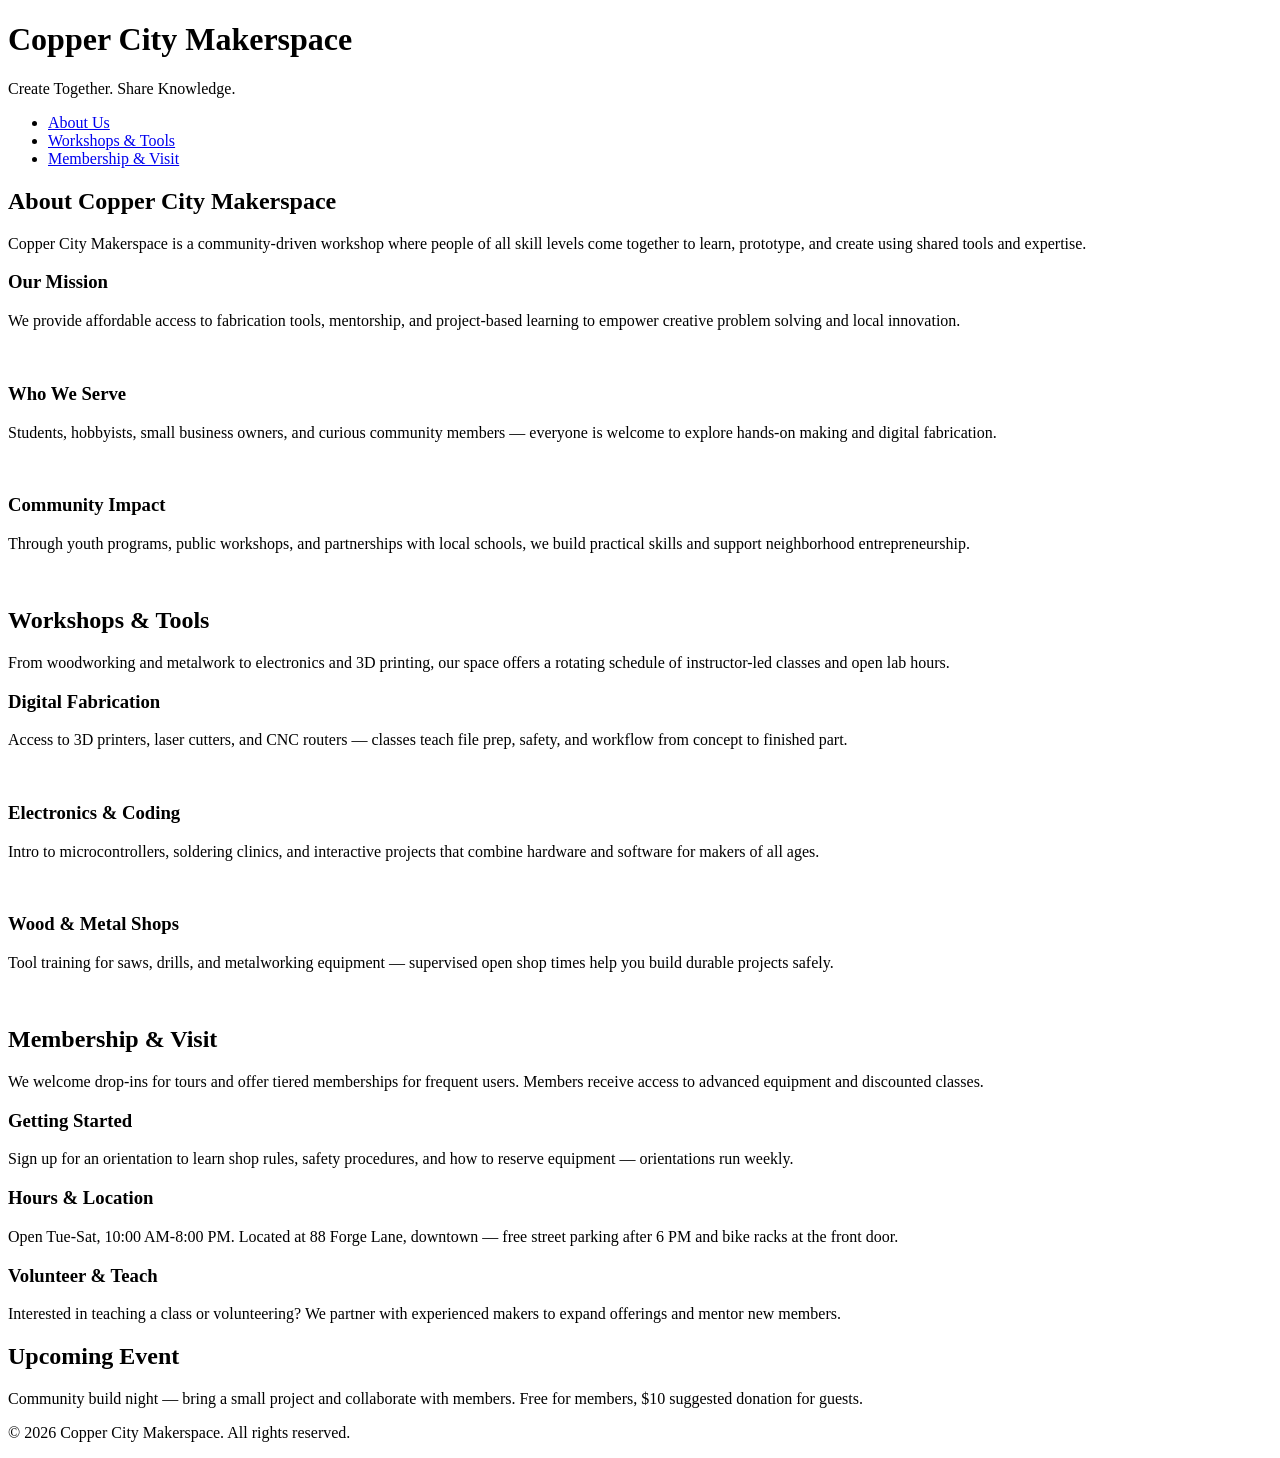
==== index.html @ 98c523d4 "Added new pages" ====
<!DOCTYPE html>
<html lang="en">
<head>
    <meta charset="UTF-8">
    <meta name="viewport" content="width=device-width, initial-scale=1.0">
    <link rel="stylesheet" href="styles.css">
    <title>Copper City Makerspace</title>
</head>
<body>
    <header>
        <h1>Copper City Makerspace</h1>
        <p>Create Together. Share Knowledge.</p>
    </header>
<nav>
    <ul>
        <li><a href="about.html">About Us</a></li>
        <li><a href="workshops.html">Workshops & Tools</a></li>
        <li><a href="memberships.html">Membership & Visit</a></li>
    </ul>
</nav>
<main>
    <section id="about">
        <h2>About Copper City Makerspace</h2>
        <p>Copper City Makerspace is a community-driven workshop where people of all skill levels come together to learn, prototype, and create using shared tools and expertise.</p>
        <div class="card-row">
            <section>
                <h3>Our Mission</h3>
                <p>We provide affordable access to fabrication tools, mentorship, and project-based learning to empower creative problem solving and local innovation.</p>
                <img src="images/engineering.jpg" alt="" width="300">
            </section>
            <section>
                <h3>Who We Serve</h3>
                <p>Students, hobbyists, small business owners, and curious community members — everyone is welcome to explore hands-on making and digital fabrication.</p>
                <img src="images/ideation.jpg" alt="" width="300">
            </section>
            <section>
                <h3>Community Impact</h3>
                <p>Through youth programs, public workshops, and partnerships with local schools, we build practical skills and support neighborhood entrepreneurship.</p>
                <img src="images/storytelling.jpg" alt="" width="300">
            </section>
        </div>
    </section>
    <section id="workshops">
        <h2>Workshops & Tools</h2>
        <p>From woodworking and metalwork to electronics and 3D printing, our space offers a rotating schedule of instructor-led classes and open lab hours.</p>
        <div class="card-row">
            <section>
                <h3>Digital Fabrication</h3>
                <p>Access to 3D printers, laser cutters, and CNC routers — classes teach file prep, safety, and workflow from concept to finished part.</p>
                <img src="images/3Dprinter.jpg" alt="" width="300">
            </section>
            <section>
                <h3>Electronics & Coding</h3>
                <p>Intro to microcontrollers, soldering clinics, and interactive projects that combine hardware and software for makers of all ages.</p>
                <img src="images/microcontroller.jpg" alt="" width="300">
            </section>
            <section>
                <h3>Wood & Metal Shops</h3>
                <p>Tool training for saws, drills, and metalworking equipment — supervised open shop times help you build durable projects safely.</p>
                <img src="images/metalworking.jpg" alt="" width="300">
            </section>
        </div>
    </section>
    <section id="memberships">
        <h2>Membership & Visit</h2>
        <p>We welcome drop-ins for tours and offer tiered memberships for frequent users. Members receive access to advanced equipment and discounted classes.</p>
        <div class="card-row"> 
            <section>
                <h3>Getting Started</h3>
                <p>Sign up for an orientation to learn shop rules, safety procedures, and how to reserve equipment — orientations run weekly.</p>
            </section>
            <section>
                <h3>Hours & Location</h3>
                <p>Open Tue-Sat, 10:00 AM-8:00 PM. Located at 88 Forge Lane, downtown — free street parking after 6 PM and bike racks at the front door.</p>
            </section>
            <section>
                <h3>Volunteer & Teach</h3>
                <p>Interested in teaching a class or volunteering? We partner with experienced makers to expand offerings and mentor new members.</p>
            </section>
        </div>
    </section>
</main>
<aside>
    <h2>Upcoming Event</h2>
    <p>Community build night — bring a small project and collaborate with members. Free for members, $10 suggested donation for guests.</p>
</aside>
<footer>
    <p>&copy; 2026 Copper City Makerspace. All rights reserved.</p>
</footer>
</body>
</html>
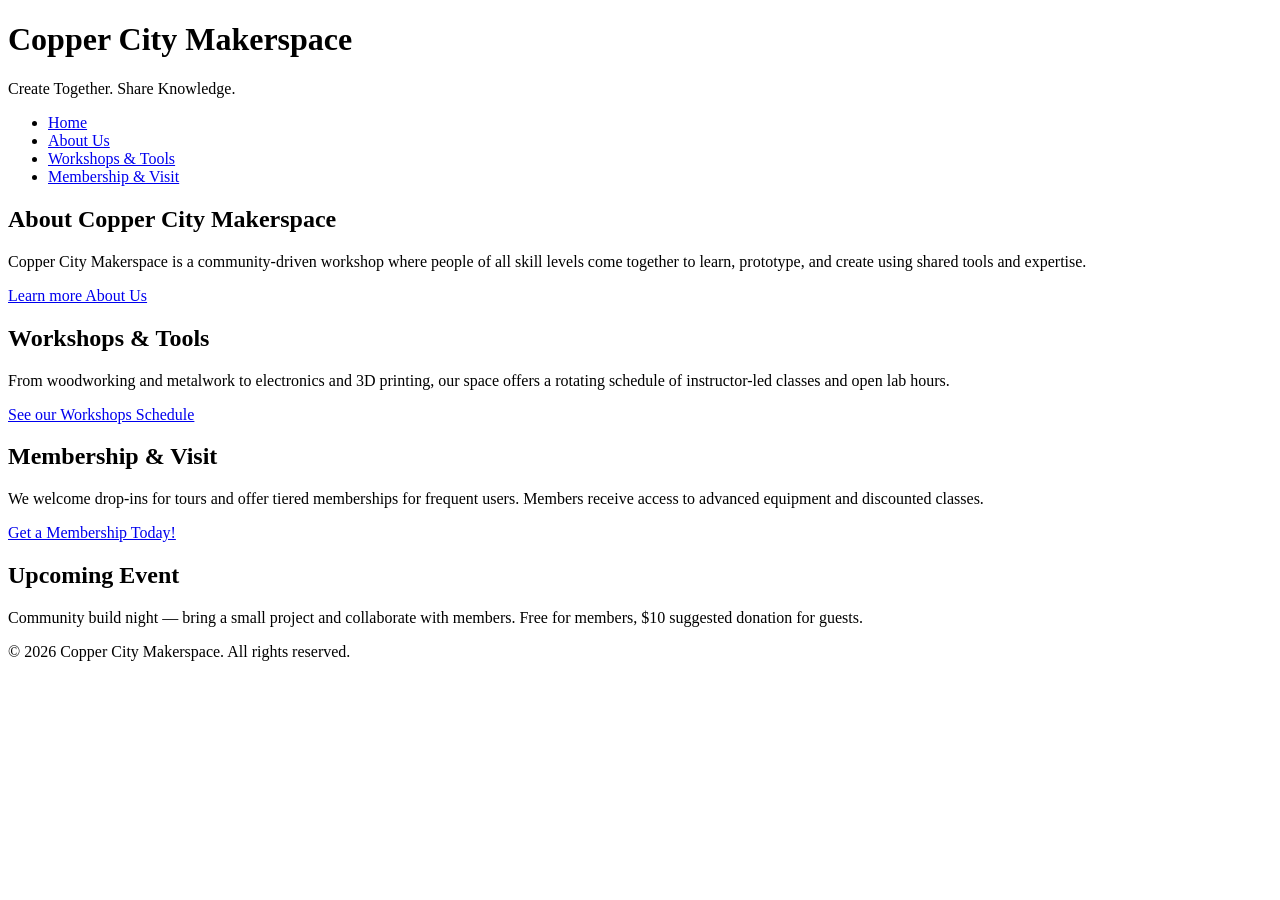
==== commit 29b07f12: "Next iteration of html" ====
--- a/index.html
+++ b/index.html
@@ -13,6 +13,7 @@
     </header>
 <nav>
     <ul>
+        <li><a href="index.html">Home</a></li>
         <li><a href="about.html">About Us</a></li>
         <li><a href="workshops.html">Workshops & Tools</a></li>
         <li><a href="memberships.html">Membership & Visit</a></li>
@@ -22,63 +23,20 @@
     <section id="about">
         <h2>About Copper City Makerspace</h2>
         <p>Copper City Makerspace is a community-driven workshop where people of all skill levels come together to learn, prototype, and create using shared tools and expertise.</p>
-        <div class="card-row">
-            <section>
-                <h3>Our Mission</h3>
-                <p>We provide affordable access to fabrication tools, mentorship, and project-based learning to empower creative problem solving and local innovation.</p>
-                <img src="images/engineering.jpg" alt="" width="300">
-            </section>
-            <section>
-                <h3>Who We Serve</h3>
-                <p>Students, hobbyists, small business owners, and curious community members — everyone is welcome to explore hands-on making and digital fabrication.</p>
-                <img src="images/ideation.jpg" alt="" width="300">
-            </section>
-            <section>
-                <h3>Community Impact</h3>
-                <p>Through youth programs, public workshops, and partnerships with local schools, we build practical skills and support neighborhood entrepreneurship.</p>
-                <img src="images/storytelling.jpg" alt="" width="300">
-            </section>
-        </div>
+        <a href="about.html">Learn more About Us</a>
     </section>
     <section id="workshops">
         <h2>Workshops & Tools</h2>
         <p>From woodworking and metalwork to electronics and 3D printing, our space offers a rotating schedule of instructor-led classes and open lab hours.</p>
-        <div class="card-row">
-            <section>
-                <h3>Digital Fabrication</h3>
-                <p>Access to 3D printers, laser cutters, and CNC routers — classes teach file prep, safety, and workflow from concept to finished part.</p>
-                <img src="images/3Dprinter.jpg" alt="" width="300">
-            </section>
-            <section>
-                <h3>Electronics & Coding</h3>
-                <p>Intro to microcontrollers, soldering clinics, and interactive projects that combine hardware and software for makers of all ages.</p>
-                <img src="images/microcontroller.jpg" alt="" width="300">
-            </section>
-            <section>
-                <h3>Wood & Metal Shops</h3>
-                <p>Tool training for saws, drills, and metalworking equipment — supervised open shop times help you build durable projects safely.</p>
-                <img src="images/metalworking.jpg" alt="" width="300">
-            </section>
-        </div>
+        <a href="workshops.html">See our Workshops Schedule</a>
     </section>
     <section id="memberships">
         <h2>Membership & Visit</h2>
         <p>We welcome drop-ins for tours and offer tiered memberships for frequent users. Members receive access to advanced equipment and discounted classes.</p>
-        <div class="card-row"> 
-            <section>
-                <h3>Getting Started</h3>
-                <p>Sign up for an orientation to learn shop rules, safety procedures, and how to reserve equipment — orientations run weekly.</p>
-            </section>
-            <section>
-                <h3>Hours & Location</h3>
-                <p>Open Tue-Sat, 10:00 AM-8:00 PM. Located at 88 Forge Lane, downtown — free street parking after 6 PM and bike racks at the front door.</p>
-            </section>
-            <section>
-                <h3>Volunteer & Teach</h3>
-                <p>Interested in teaching a class or volunteering? We partner with experienced makers to expand offerings and mentor new members.</p>
-            </section>
-        </div>
+        <a href="memberships.html">Get a Membership Today!</a>
     </section>
+
+
 </main>
 <aside>
     <h2>Upcoming Event</h2>
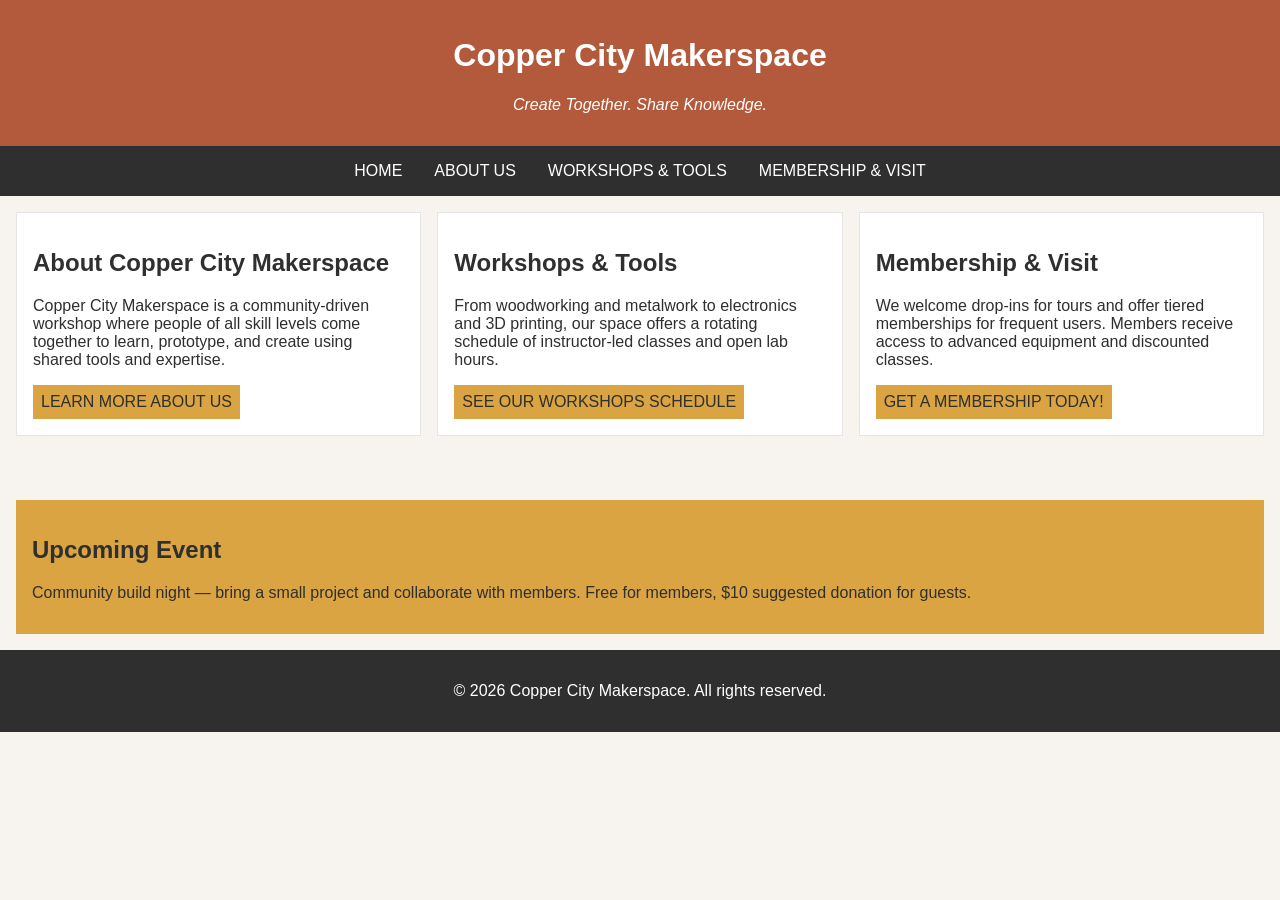
==== commit 7cf8e1a3: "Completed iteration for multi-page site" ====
--- a/index.html
+++ b/index.html
@@ -19,7 +19,7 @@
         <li><a href="memberships.html">Membership & Visit</a></li>
     </ul>
 </nav>
-<main>
+<main class="card-row">
     <section id="about">
         <h2>About Copper City Makerspace</h2>
         <p>Copper City Makerspace is a community-driven workshop where people of all skill levels come together to learn, prototype, and create using shared tools and expertise.</p>
--- a/styles.css
+++ b/styles.css
@@ -0,0 +1,124 @@
+/* =====  CSS by Christina Carrasquilla, updated by Polina Namakanova =====  */
+
+/* ===== Color Palette 
+
+Copper:#B35A3C
+Charcoal:#2F2F2F
+Light Background:#F7F4EF
+Card Background:#FFFFFF
+Soft Gold:#D9A441
+Border:#E5E5E5
+
+===== */
+
+/* ===== GLOBAL (Base) Styles ===== */
+
+body {
+    font-family: Arial, sans-serif;
+    margin: 0;
+    background-color: #F7F4EF;
+    color: #2F2F2F;
+    display: grid;
+    grid-template-columns: 1fr;
+}
+
+header {
+    background-color: #B35A3C;
+    color: white;
+    text-align: center;
+    padding: 1rem;
+}
+
+header img {
+    margin-top: 0.5rem;
+}
+header p {
+    font-style:italic;
+}
+nav {
+    background-color: #2F2F2F;
+    padding:.5rem;
+}
+
+nav ul {
+    list-style: none;
+    margin: 0;
+    padding: 0;
+}
+
+nav a {
+    color: white;
+    text-decoration: none;
+    padding: 0.5rem;
+    display: inline-block;
+    text-transform:uppercase;
+}
+
+nav a:hover {
+    background-color: #B35A3C;
+}
+
+main {
+    padding: 1rem;
+}
+
+main a {
+    background-color:#D9A441;
+    color:#2F2F2F;
+    text-decoration: none;
+    padding: 0.5rem;
+    display: inline-block;
+    text-transform: uppercase;
+}
+
+main a:hover {
+    background-color:#B35A3C;
+    color: white;
+}
+
+section {
+    margin-bottom: 2rem;
+}
+
+.card-row section {
+    background-color: white;
+    border: 1px solid #E5E5E5;
+    padding: 1rem;
+}
+
+img {
+    display: block;
+    margin-top: 0.5rem;
+    max-width: 100%;
+}
+
+aside {
+    background-color: #D9A441;
+    padding: 1rem;
+    margin: 1rem;
+}
+
+footer {
+    background-color: #2F2F2F;
+    color: white;
+    text-align: center;
+    padding: 1rem;
+}
+
+/* MEDIA QUERY (MEDIUM) */
+@media screen and (min-width: 817px){
+    nav ul {
+        display: flex;
+        justify-content: center;
+        gap: 1rem;
+    }
+
+    .card-row {
+        display: flex;
+        gap: 1rem;
+    }
+    
+    .card-row section {
+        width: 30%;
+    }
+}
